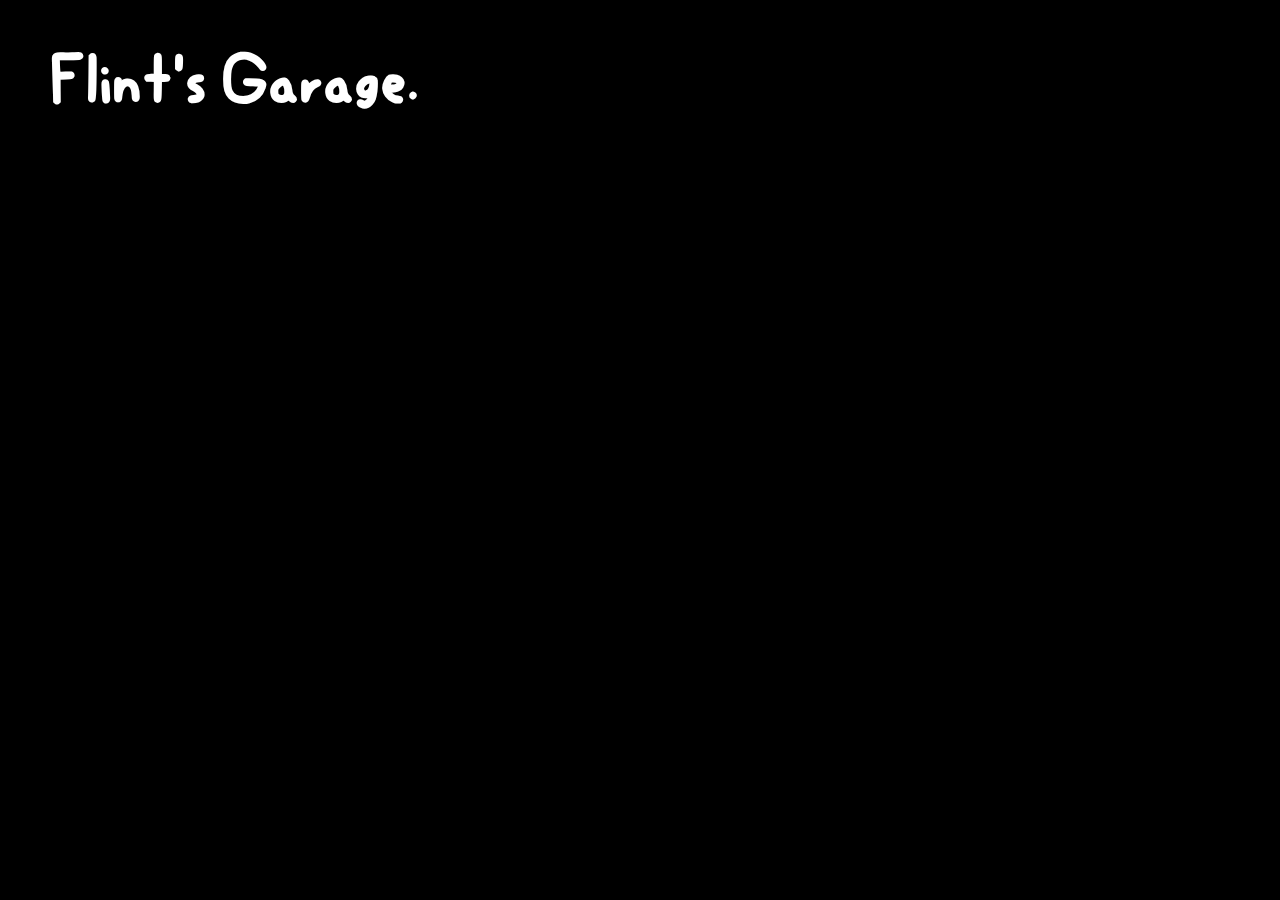
==== home.html @ 7470379d "first commit" ====
<!DOCTYPE html>
<html>
  	<head>
		<meta charset="UTF-8">
		<meta name="viewport" content="width=device-width, initial-scale=1.0">
		<title>Flint's Garage</title>
		<link href="/style.css" rel="stylesheet" type="text/css" media="all">
		<style>
				@font-face {
					font-family: FlintScript;
					src: url('fonts/FlintScript/FlintScript.woff') format('woff');
					src: url('fonts/FlintScript/FlintScript.woff2') format('woff2');
					src: url('fonts/FlintScript/FlintScript.ttf') format('truetype');
				}

				body {
					background-color: black;
					color: white;
					font-size: 18px;
					font-family: 'FlintScript';
					margin: 50px;
					padding: 0px;
					image-rendering: pixelated;
			}
    	</style>
  	</head>
	
  	<body>
    	<h1 style="font-size:56px;">Flint's Garage.</h1>
  	</body>
</html>
---- style.css ----
@font-face {
    font-family: FlintScript;
    src: url('fonts/FlintScript/FlintScript.woff') format('woff');
    src: url('fonts/FlintScript/FlintScript.woff2') format('woff2');
    src: url('fonts/FlintScript/FlintScript.ttf') format('truetype');
}

body {
    font-family: 'FlintScript';
    image-rendering: pixelated;
}
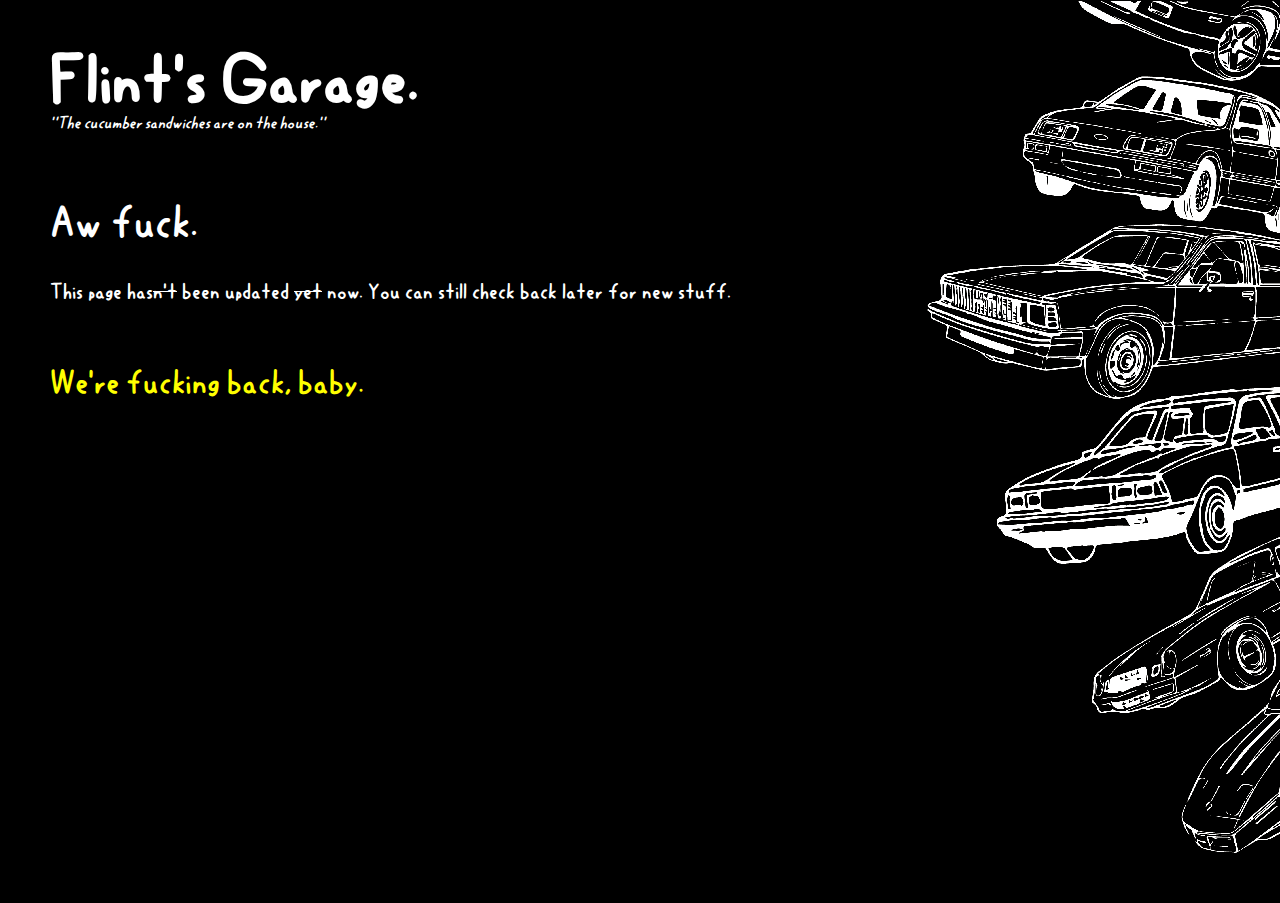
==== commit eb1fc664: "The great shrinking (CSS mounting)" ====
--- a/home.html
+++ b/home.html
@@ -3,29 +3,17 @@
   	<head>
 		<meta charset="UTF-8">
 		<meta name="viewport" content="width=device-width, initial-scale=1.0">
-		<title>Flint's Garage</title>
-		<link href="/style.css" rel="stylesheet" type="text/css" media="all">
-		<style>
-				@font-face {
-					font-family: FlintScript;
-					src: url('fonts/FlintScript/FlintScript.woff') format('woff');
-					src: url('fonts/FlintScript/FlintScript.woff2') format('woff2');
-					src: url('fonts/FlintScript/FlintScript.ttf') format('truetype');
-				}
-
-				body {
-					background-color: black;
-					color: white;
-					font-size: 18px;
-					font-family: 'FlintScript';
-					margin: 50px;
-					padding: 0px;
-					image-rendering: pixelated;
-			}
-    	</style>
+		<title>Flint's Garage - About me</title>
+		<link rel="stylesheet" href="style.css">
   	</head>
 	
   	<body>
-    	<h1 style="font-size:56px;">Flint's Garage.</h1>
+		<img src="images/collage2.png" height="30%" width="30%" style="position:relative; top:-50px; right:-50px; float:right; image-rendering:crisp-edges;">
+    	<h1 style="font-size:56px; margin-bottom:5px;">Flint's Garage.</h1>
+		<p style="font-size:14px; margin-top:0px;"><i>"The cucumber sandwiches are on the house."</i></p>
+		<br>
+		<p style="font-size:38px;">Aw fuck.</p>
+		<p>This page has<s>n't</s> been updated <s>yet</s> now. You can still check back later for new stuff.</p><br>
+		<span class="textlink" style="font-size:28px;"><a href="https://flintsgarage.neocities.org/predicament"><p>We're fucking back, baby.</p></a></span>
   	</body>
 </html>--- a/style.css
+++ b/style.css
@@ -5,7 +5,43 @@
     src: url('fonts/FlintScript/FlintScript.ttf') format('truetype');
 }
 
+::-moz-selection {
+    color: black;
+    background: white;
+}
+
+::selection {
+    color: black;
+    background: white;
+}
+
 body {
+    background-color: black;
+    color: white;
+    font-size: 18px;
     font-family: 'FlintScript';
+    margin: 50px;
+    padding: 0px;
     image-rendering: pixelated;
+}
+
+.textlink a:link {
+    color: yellow;
+    background-color: transparent;
+    text-decoration: none;
+}
+.textlink a:visited {
+    color: lightskyblue;
+    background-color: transparent;
+    text-decoration: none;
+}
+.textlink a:hover {
+    color: yellow;
+    background-color: transparent;
+    text-decoration: underline dotted yellow;
+}
+.textlink a:active {
+    color: black;
+    background-color: yellow;
+    text-decoration: underline;
 }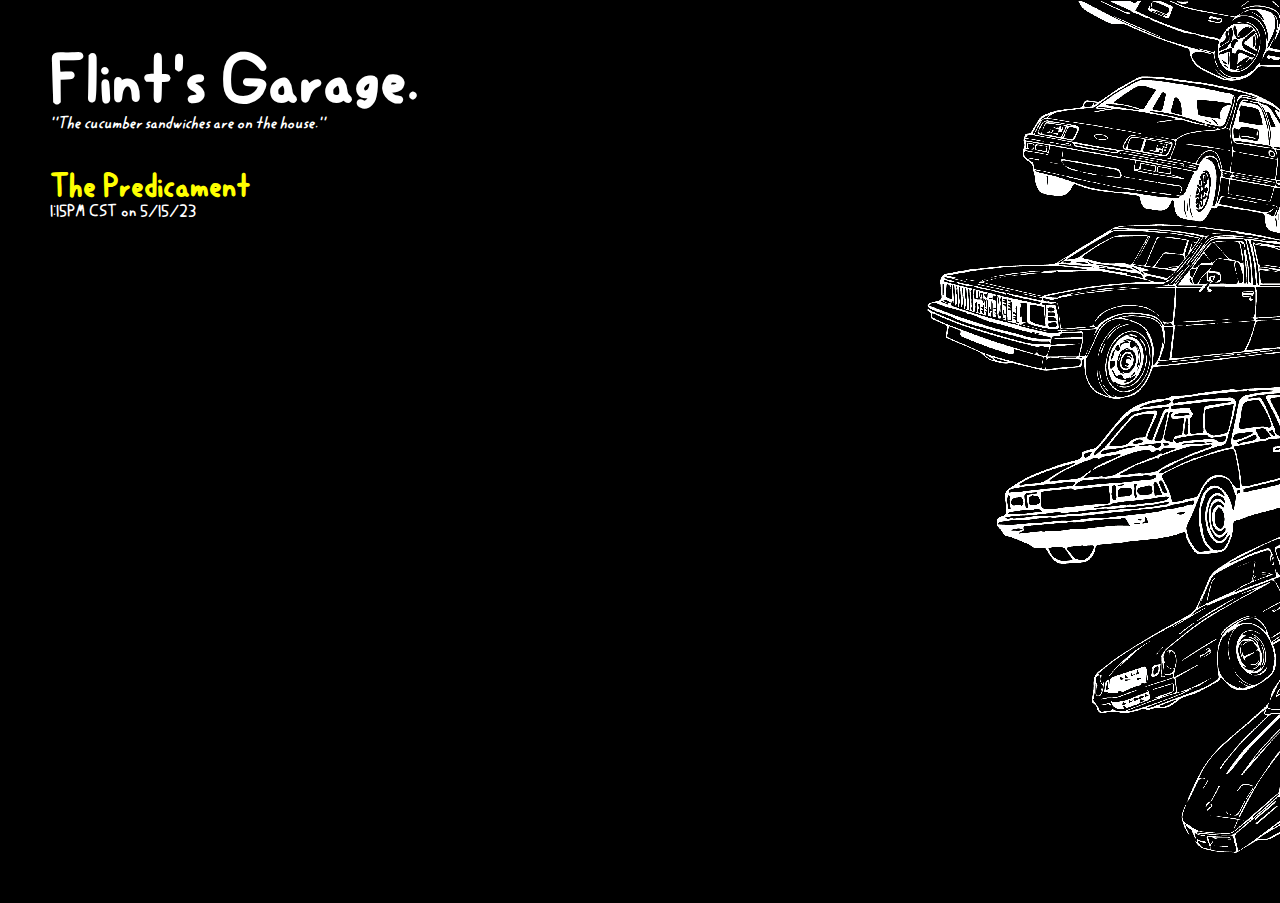
==== commit 0c5b15a9: "Icon implementation without icon, home page layout" ====
--- a/home.html
+++ b/home.html
@@ -3,7 +3,8 @@
   	<head>
 		<meta charset="UTF-8">
 		<meta name="viewport" content="width=device-width, initial-scale=1.0">
-		<title>Flint's Garage - About me</title>
+		<title>Flint's Garage - Home</title>
+		<link rel="icon" href="images/icon.png">
 		<link rel="stylesheet" href="style.css">
   	</head>
 	
@@ -11,9 +12,8 @@
 		<img src="images/collage2.png" height="30%" width="30%" style="position:relative; top:-50px; right:-50px; float:right; image-rendering:crisp-edges;">
     	<h1 style="font-size:56px; margin-bottom:5px;">Flint's Garage.</h1>
 		<p style="font-size:14px; margin-top:0px;"><i>"The cucumber sandwiches are on the house."</i></p>
-		<br>
-		<p style="font-size:38px;">Aw fuck.</p>
-		<p>This page has<s>n't</s> been updated <s>yet</s> now. You can still check back later for new stuff.</p><br>
-		<span class="textlink" style="font-size:28px;"><a href="https://flintsgarage.neocities.org/predicament"><p>We're fucking back, baby.</p></a></span>
+		
+		<span class="textlink"><a href="/predicament"><h2 style="margin-top:40px; margin-bottom:-10px">The Predicament</h2></a></span>
+		<p style="font-size:14px;">1:15PM CST on 5/15/23</p>
   	</body>
 </html>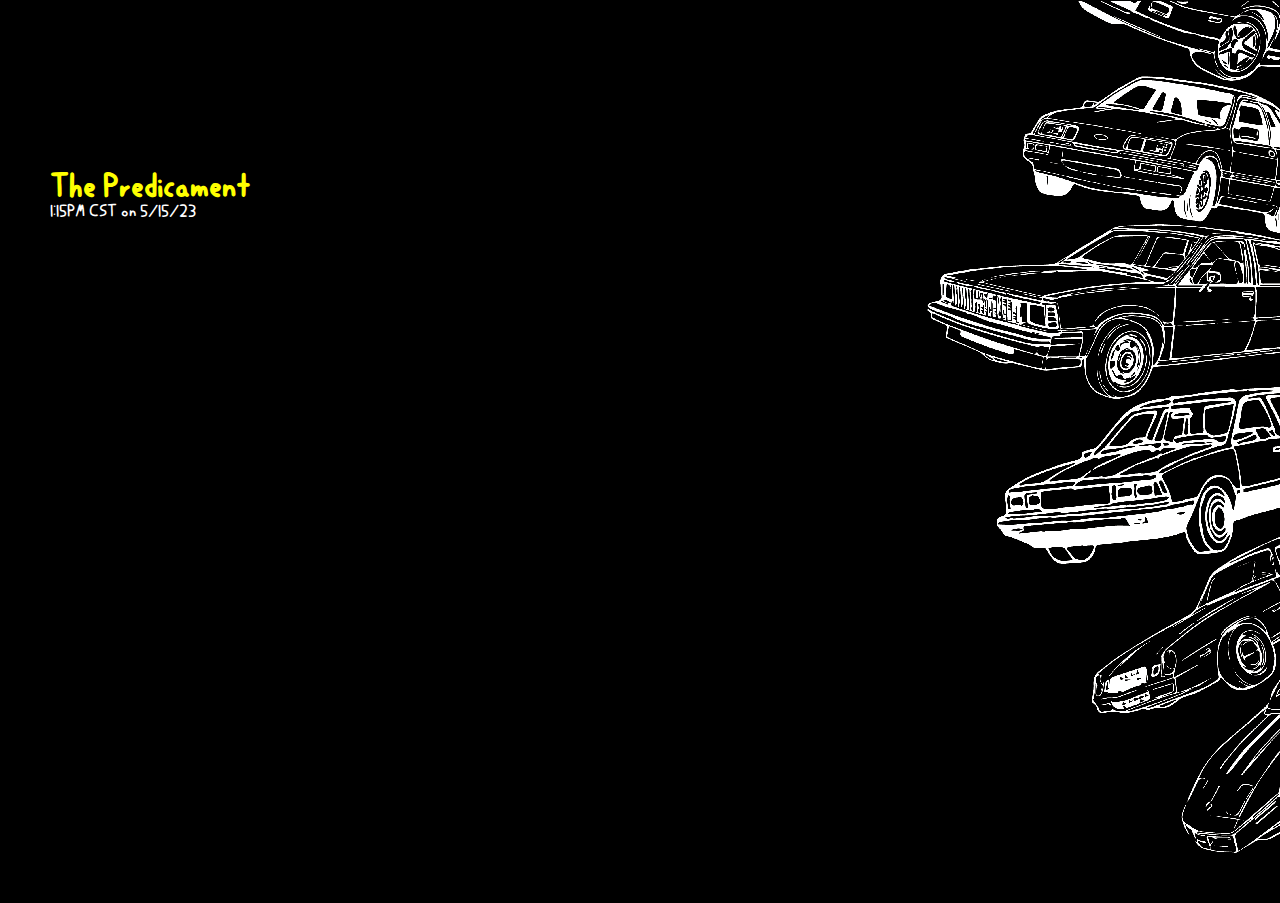
==== commit d289ffbd: "Animations for cool factor" ====
--- a/home.html
+++ b/home.html
@@ -6,13 +6,18 @@
 		<title>Flint's Garage - Home</title>
 		<link rel="icon" href="images/icon.png">
 		<link rel="stylesheet" href="style.css">
+		<link rel="stylesheet" href="animations.css">
   	</head>
 	
   	<body>
 		<img src="images/collage2.png" height="30%" width="30%" style="position:relative; top:-50px; right:-50px; float:right; image-rendering:crisp-edges;">
-    	<h1 style="font-size:56px; margin-bottom:5px;">Flint's Garage.</h1>
-		<p style="font-size:14px; margin-top:0px;"><i>"The cucumber sandwiches are on the house."</i></p>
-		
+    	<div class="fade-in" style="animation-delay:0.1s;">
+			<h1 style="font-size:56px; margin-bottom:5px;">Flint's Garage.</h1>
+		</div>
+		<div class="fade-in" style="animation-delay:0.3s;">
+			<p style="font-size:14px; margin-top:0px;"><i>"The cucumber sandwiches are on the house."</i></p>
+		</div>
+
 		<span class="textlink"><a href="/predicament"><h2 style="margin-top:40px; margin-bottom:-10px">The Predicament</h2></a></span>
 		<p style="font-size:14px;">1:15PM CST on 5/15/23</p>
   	</body>
--- a/style.css
+++ b/style.css
@@ -23,6 +23,7 @@
     margin: 50px;
     padding: 0px;
     image-rendering: pixelated;
+    text-underline-offset: 5px;
 }
 
 .textlink a:link {
--- a/animations.css
+++ b/animations.css
@@ -0,0 +1,30 @@
+.fade-in {
+    position:relative;
+    opacity:0;
+    left:-100px;
+    animation-name:fadeIn;
+    animation-duration:1s;
+    animation-fill-mode:forwards;
+    animation-timing-function:ease-out
+}
+
+@keyframes fadeIn {
+    0% { opacity:0;left:-100px; }
+    100% { opacity:1;left:0px; }
+}
+@-moz-keyframes fadeIn {
+    0% { opacity:0;left:-100px; }
+    100% { opacity:1;left:0px; }
+}
+@-webkit-keyframes fadeIn {
+    0% { opacity:0;left:-100px; }
+    100% { opacity:1;left:0px; }
+}
+@-o-keyframes fadeIn {
+    0% { opacity:0;left:-100px; }
+    100% { opacity:1;left:0px; }
+}
+@-ms-keyframes fadeIn {
+    0% { opacity:0;left:-100px; }
+    100% { opacity:1;left:0px; }
+}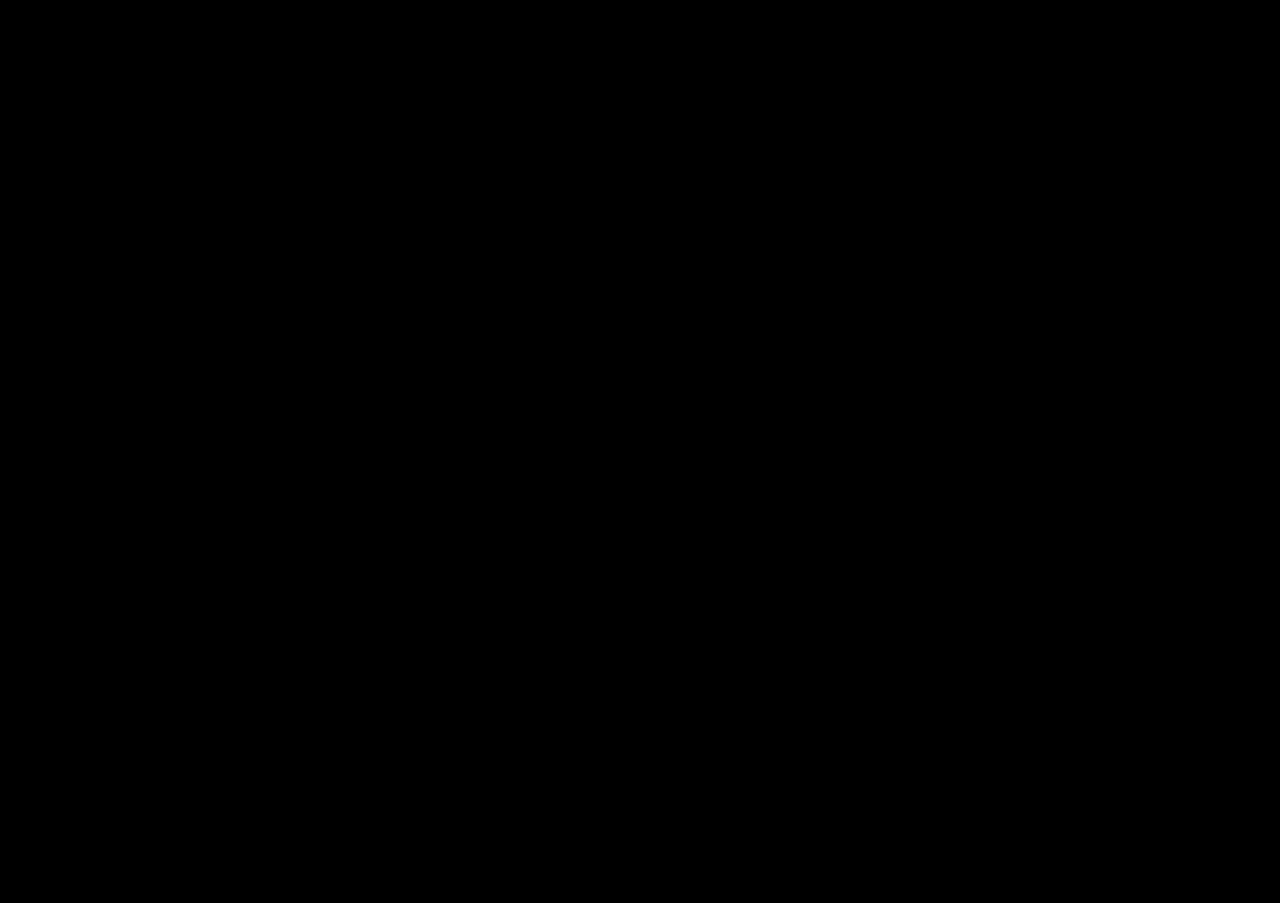
==== commit f4ef61cc: "Cool animations #2" ====
--- a/home.html
+++ b/home.html
@@ -10,15 +10,19 @@
   	</head>
 	
   	<body>
-		<img src="images/collage2.png" height="30%" width="30%" style="position:relative; top:-50px; right:-50px; float:right; image-rendering:crisp-edges;">
-    	<div class="fade-in" style="animation-delay:0.1s;">
+		<div class="fade-in-right" style="animation-delay:0.1s;">
+			<img src="images/collage2.png" height="30%" width="30%" style="position:relative; top:-50px; right:-50px; float:right; image-rendering:crisp-edges;">
+		</div>
+		<div class="fade-in-left" style="animation-delay:0.1s;">
 			<h1 style="font-size:56px; margin-bottom:5px;">Flint's Garage.</h1>
 		</div>
-		<div class="fade-in" style="animation-delay:0.3s;">
+		<div class="fade-in-left" style="animation-delay:0.3s;">
 			<p style="font-size:14px; margin-top:0px;"><i>"The cucumber sandwiches are on the house."</i></p>
 		</div>
 
-		<span class="textlink"><a href="/predicament"><h2 style="margin-top:40px; margin-bottom:-10px">The Predicament</h2></a></span>
-		<p style="font-size:14px;">1:15PM CST on 5/15/23</p>
+		<div class="fade-in-left" style="animation-delay:0.5s;">
+			<span class="textlink"><a href="/predicament"><h2 style="margin-top:40px; margin-bottom:-10px">The Predicament</h2></a></span>
+			<p style="font-size:14px;">1:15PM CST on 5/15/23</p>
+		</div>
   	</body>
 </html>--- a/animations.css
+++ b/animations.css
@@ -1,30 +1,61 @@
-.fade-in {
+.fade-in-left {
     position:relative;
     opacity:0;
     left:-100px;
-    animation-name:fadeIn;
+    animation-name:fadeInLeft;
     animation-duration:1s;
     animation-fill-mode:forwards;
     animation-timing-function:ease-out
 }
 
-@keyframes fadeIn {
+@keyframes fadeInLeft {
     0% { opacity:0;left:-100px; }
     100% { opacity:1;left:0px; }
 }
-@-moz-keyframes fadeIn {
+@-moz-keyframes fadeInLeft {
     0% { opacity:0;left:-100px; }
     100% { opacity:1;left:0px; }
 }
-@-webkit-keyframes fadeIn {
+@-webkit-keyframes fadeInLeft {
     0% { opacity:0;left:-100px; }
     100% { opacity:1;left:0px; }
 }
-@-o-keyframes fadeIn {
+@-o-keyframes fadeInLeft {
     0% { opacity:0;left:-100px; }
     100% { opacity:1;left:0px; }
 }
-@-ms-keyframes fadeIn {
+@-ms-keyframes fadeInLeft {
     0% { opacity:0;left:-100px; }
     100% { opacity:1;left:0px; }
+}
+
+.fade-in-right {
+    position:relative;
+    opacity:0;
+    left:100px;
+    animation-name:fadeInRight;
+    animation-duration:1s;
+    animation-fill-mode:forwards;
+    animation-timing-function:ease-out
+}
+
+@keyframes fadeInRight {
+    0% { opacity:0;left:100px; }
+    100% { opacity:1;left:0px; }
+}
+@-moz-keyframes fadeInRight {
+    0% { opacity:0;left:100px; }
+    100% { opacity:1;left:0px; }
+}
+@-webkit-keyframes fadeInRight {
+    0% { opacity:0;left:100px; }
+    100% { opacity:1;left:0px; }
+}
+@-o-keyframes fadeInRight {
+    0% { opacity:0;left:100px; }
+    100% { opacity:1;left:0px; }
+}
+@-ms-keyframes fadeInRight {
+    0% { opacity:0;left:100px; }
+    100% { opacity:1;left:0px; }
 }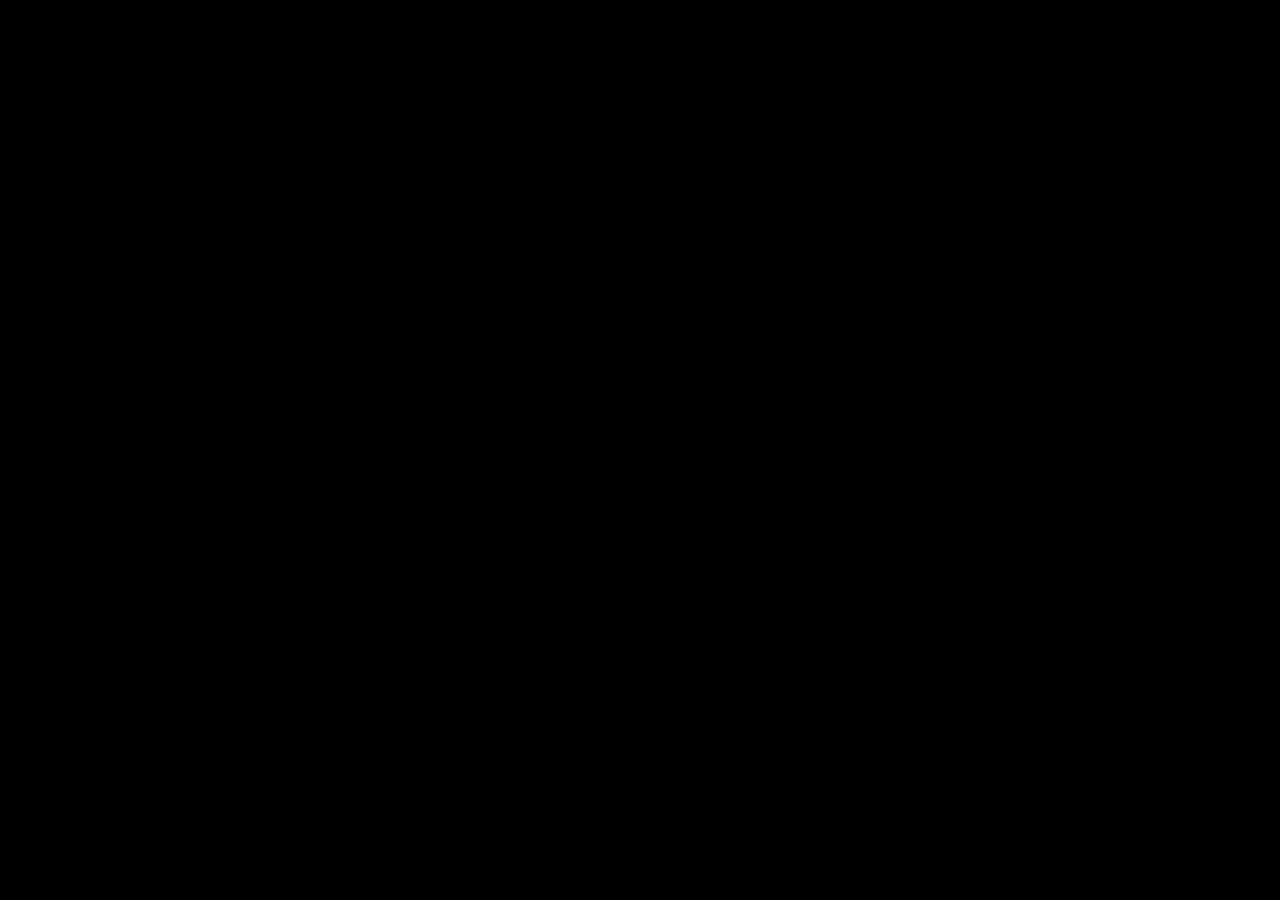
==== commit f50e0eb7: "Content update heehoo" ====
--- a/home.html
+++ b/home.html
@@ -11,18 +11,34 @@
 	
   	<body>
 		<div class="fade-in-right" style="animation-delay:0.1s;">
-			<img src="images/collage2.png" height="30%" width="30%" style="position:relative; top:-50px; right:-50px; float:right; image-rendering:crisp-edges;">
+			<img src="images/collage.png" height="30%" width="30%" style="position:relative; top:-50px; right:-50px; float:right; image-rendering:crisp-edges;">
 		</div>
-		<div class="fade-in-left" style="animation-delay:0.1s;">
-			<h1 style="font-size:56px; margin-bottom:5px;">Flint's Garage.</h1>
-		</div>
-		<div class="fade-in-left" style="animation-delay:0.3s;">
-			<p style="font-size:14px; margin-top:0px;"><i>"The cucumber sandwiches are on the house."</i></p>
-		</div>
+		<div style="padding-right:30%">
+			<div class="fade-in-left" style="animation-delay:0.1s;">
+				<h1 style="font-size:56px; margin-bottom:5px;">Flint's Garage.</h1>
+			</div>
+			<div class="fade-in-left" style="animation-delay:0.3s;">
+				<p style="font-size:14px; margin-top:0px;"><i>"The cucumber sandwiches are on the house."</i></p>
+			</div>
 
-		<div class="fade-in-left" style="animation-delay:0.5s;">
-			<span class="textlink"><a href="/predicament"><h2 style="margin-top:40px; margin-bottom:-10px">The Predicament</h2></a></span>
-			<p style="font-size:14px;">1:15PM CST on 5/15/23</p>
+			<div class="fade-in-left" style="animation-delay:0.5s;">
+				<span class="textlink"><a href="theonewherehe.html"><h2 style="margin-top:40px; margin-bottom:-10px">The One Where I</h2></a></span>
+				<p style="font-size:14px;">2:28PM CST on 5/19/23</p>
+			</div>
+
+			<div class="fade-in-left" style="animation-delay:0.7s;">
+				<span class="textlink"><a href="chkdsk.html"><h2 style="margin-top:40px; margin-bottom:-10px">CHKDSK and Hang</h2></a></span>
+				<p style="font-size:14px;">7:27AM CST on 5/17/23</p>
+			</div>
+
+			<div class="fade-in-left" style="animation-delay:0.9s;">
+				<span class="textlink"><a href="predicament.html"><h2 style="margin-top:40px; margin-bottom:-10px">The Predicament</h2></a></span>
+				<p style="font-size:14px;">1:15PM CST on 5/15/23</p>
+			</div>
+
+			<div class="fade-in-left" style="padding-top:50px; animation-delay:1.1s;">
+				<span class="textlink"><a href="https://flintsgarage.123guestbook.com/"><p>Send me a message!</p></a></span>
+			</div>
 		</div>
   	</body>
 </html>--- a/animations.css
+++ b/animations.css
@@ -5,28 +5,32 @@
     animation-name:fadeInLeft;
     animation-duration:1s;
     animation-fill-mode:forwards;
-    animation-timing-function:ease-out
+    animation-timing-function:ease-out;
 }
 
 @keyframes fadeInLeft {
-    0% { opacity:0;left:-100px; }
-    100% { opacity:1;left:0px; }
+    0% { opacity:0; left:-100px; }
+    100% { opacity:1; left:0px; }
 }
-@-moz-keyframes fadeInLeft {
-    0% { opacity:0;left:-100px; }
-    100% { opacity:1;left:0px; }
+
+@-moz-keyframes fadeInLeft{
+    0% { opacity:0; left:-100px; }
+    100% { opacity:1; left:0px; }
 }
+
 @-webkit-keyframes fadeInLeft {
-    0% { opacity:0;left:-100px; }
-    100% { opacity:1;left:0px; }
+    0% { opacity:0; left:-100px; }
+    100% { opacity:1; left:0px; }
 }
-@-o-keyframes fadeInLeft {
-    0% { opacity:0;left:-100px; }
-    100% { opacity:1;left:0px; }
+
+@-o-keyframes fadeInLeft{
+    0% { opacity:0; left:-100px; }
+    100% { opacity:1; left:0px; }
 }
-@-ms-keyframes fadeInLeft {
-    0% { opacity:0;left:-100px; }
-    100% { opacity:1;left:0px; }
+
+@-ms-keyframes fadeInLeft{
+    0% { opacity:0; left:-100px; }
+    100% { opacity:1; left:0px; }
 }
 
 .fade-in-right {
@@ -36,26 +40,99 @@
     animation-name:fadeInRight;
     animation-duration:1s;
     animation-fill-mode:forwards;
-    animation-timing-function:ease-out
+    animation-timing-function:ease-out;
 }
 
 @keyframes fadeInRight {
     0% { opacity:0;left:100px; }
     100% { opacity:1;left:0px; }
 }
+
 @-moz-keyframes fadeInRight {
     0% { opacity:0;left:100px; }
     100% { opacity:1;left:0px; }
 }
+
 @-webkit-keyframes fadeInRight {
     0% { opacity:0;left:100px; }
     100% { opacity:1;left:0px; }
 }
+
 @-o-keyframes fadeInRight {
     0% { opacity:0;left:100px; }
     100% { opacity:1;left:0px; }
 }
+
 @-ms-keyframes fadeInRight {
     0% { opacity:0;left:100px; }
     100% { opacity:1;left:0px; }
+}
+
+
+
+.fade-out-left {
+    position:relative;
+    opacity:0;
+    animation-name:fadeOutLeft;
+    animation-duration:1s;
+    animation-fill-mode:forwards;
+    animation-timing-function:ease-in;
+}
+
+@keyframes fadeOutLeft {
+    0% { opacity:1;left:0px; }
+    100% { opacity:0;left:-100px; }
+}
+
+@-moz-keyframes fadeOutLeft {
+    0% { opacity:1;left:0px; }
+    100% { opacity:0;left:-100px; }
+}
+
+@-webkit-keyframes fadeOutLeft {
+    0% { opacity:1;left:0px; }
+    100% { opacity:0;left:-100px; }
+}
+
+@-o-keyframes fadeOutLeft {
+    0% { opacity:1;left:0px; }
+    100% { opacity:0;left:-100px; }
+}
+
+@-ms-keyframes fadeOutLeft {
+    0% { opacity:1;left:0px; }
+    100% { opacity:0;left:-100px; }
+}
+
+.fade-out-right {
+    position:relative;
+    opacity:0;
+    animation-name:fadeOutRight;
+    animation-duration:1s;
+    animation-timing-function:ease-in;
+}
+
+@keyframes fadeOutRight {
+    0% { opacity:1;left:0px; }
+    100% { opacity:0;left:100px; }
+}
+
+@-moz-keyframes fadeOutRight {
+    0% { opacity:1;left:0px; }
+    100% { opacity:0;left:100px; }
+}
+
+@-webkit-keyframes fadeOutRight {
+    0% { opacity:1;left:0px; }
+    100% { opacity:0;left:100px; }
+}
+
+@-o-keyframes fadeOutRight {
+    0% { opacity:1;left:0px; }
+    100% { opacity:0;left:100px; }
+}
+
+@-ms-keyframes fadeOutRight {
+    0% { opacity:1;left:0px; }
+    100% { opacity:0;left:100px; }
 }